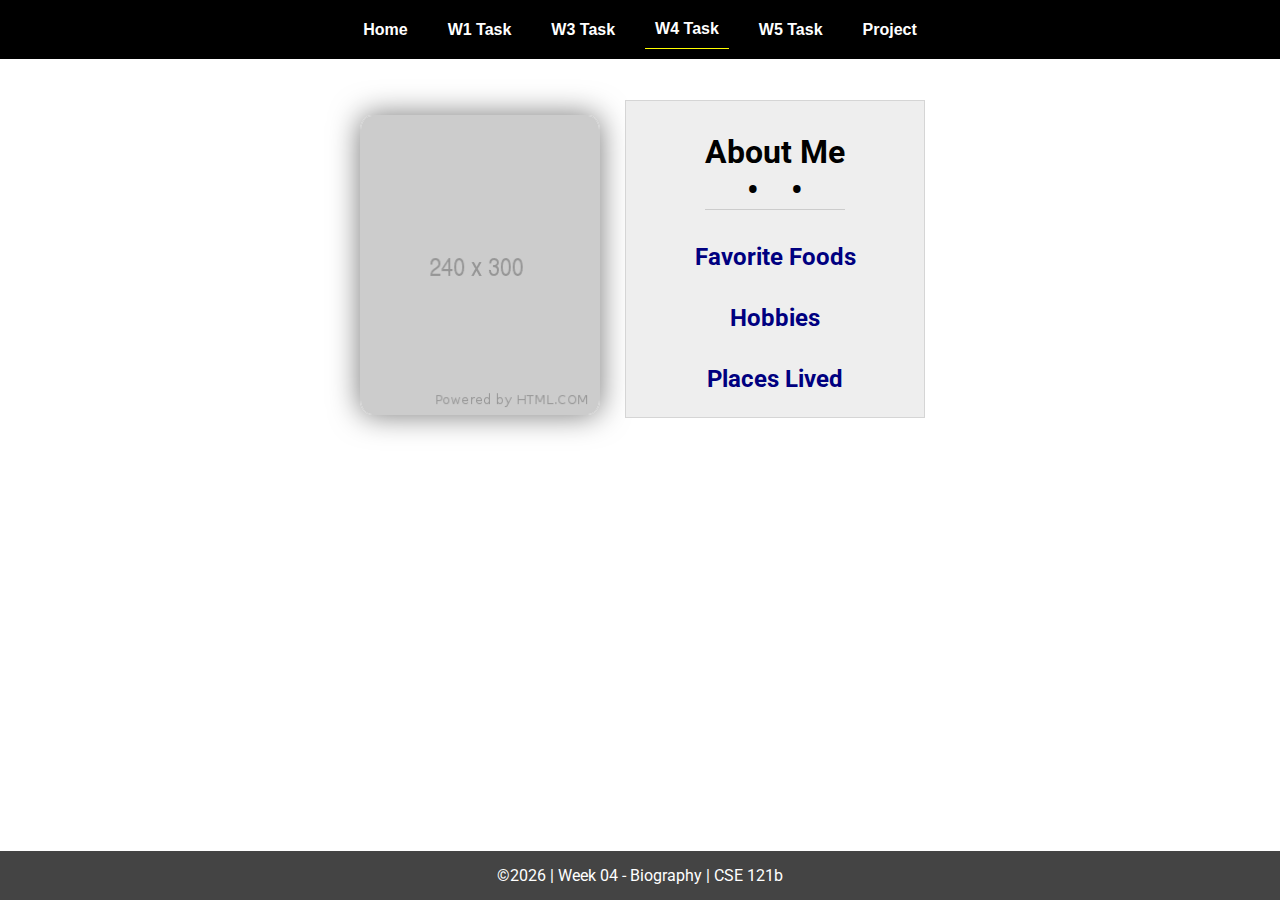
==== w04-task.html @ ca86b07f "updates on profile" ====
<!DOCTYPE html>
<html lang="en">

<head>
  <meta charset="UTF-8">
  <meta name="viewport" content="width=device-width, initial-scale=1.0">
  <title>CSE 121b | W04: Programming Tasks</title>
  <link rel="preconnect" href="https://fonts.googleapis.com">
  <link rel="preconnect" href="https://fonts.gstatic.com" crossorigin>
  <link href="https://fonts.googleapis.com/css2?family=Roboto:wght@400;600&display=swap"
    rel="stylesheet">
  <link rel="stylesheet" href="styles/main.css">
</head>

<body>
  <nav>
    <ul id="menu">
      <li><a id="toggleMenu">&equiv;</a></li>
      <li><a href="index.html">Home</a></li>
      <li><a href="w01-task.html">W1 Task</a></li>
      <li><a href="w03-task.html">W3 Task</a></li>
      <li><a href="w04-task.html" class="active">W4 Task</a></li>
      <li><a href="w05-task.html">W5 Task</a></li>
      <li><a href="project.html">Project</a></li>
    </ul>
  </nav>
  <main id="home">
    <picture>
      <img id="photo" src="images/placeholder.png" alt="Placeholder Image">
    </picture>
    <section>
      <h1>About Me<br>• &nbsp;<span id="name"></span>&nbsp; •</h1>
      <h2>Favorite Foods</h2>
      <ul id="favorite-foods"></ul>
      <h2>Hobbies</h2>
      <ul id="hobbies"></ul>
      <h2>Places Lived</h2>
      <dl id="places-lived"></dl>
    </section>
  </main>

  <footer>
    &copy;<span id="year"></span> | Week 04 - Biography | CSE 121b
  </footer>
  <script src="scripts/main.js"></script>
  <script>
    document.getElementById("year").innerHTML = new Date().getFullYear();
  </script>
  <script src="scripts/w04-task.js"></script>
</body>

</html>
---- styles/main.css ----
/* Universal Selector */
* {
    margin: 0;
    padding: 0;
    box-sizing: border-box;
}

/* HTML Selectors */
body {
    font-family: 'Roboto', Helvetica, sans-serif;
}

nav {
    background-color: black;
    width: 100%;
    position: fixed;
    top: 0;
}

nav ul {
    display: flex;
    flex-direction: column;
    align-items: center;
    max-width: -moz-fit-content;
    max-width: fit-content;
    margin: 0 auto;
}

nav ul li {
    flex: 1 1 auto;
}

nav ul li:first-child {
    display: block;
    font-size: 2rem;
}

nav ul li:first-child a {
    padding: 1px 10px;
}

nav ul li {
    display: none;
    list-style: none;
    margin: 10px;
}

nav ul li a {
    display: block;
    padding: 10px;
    text-decoration: none;
    font-weight: 600;
    color: white;
    text-align: center;
    font-family: 'Arial Narrow', Arial, sans-serif;
}

nav ul li a:hover {
    background-color: #efefef;
    color: black;
}

h1,
h2 {
    text-align: center;
    margin: 1rem 0 .5rem;
}

h1 {
    border-bottom: 1px solid #ccc;
}

#gridly h1 {
    margin-top: 80px;
}

h2 {
    font-size: 1.5rem;
    color: navy;
    text-align: center;
    margin-top: 25px;
}

h3 {
    font-size: 1.3rem;
    margin-bottom: 1rem;
}

header {
    margin-top: 70px;
}

picture {
    margin: 0 auto;
}

picture img {
    width: 240px;
    height: auto;
    border-radius: 5%;
    border: 1px solid #ccc;
    box-shadow: 0 0 30px #777;
}

section {
    display: flex;
    flex-direction: column;
    align-items: center;
    margin: 0 auto 1rem;
    border: 1px solid rgba(0, 0, 0, .1);
    padding: 1rem;
    background-color: #eee;
}

article {
    margin-bottom: 1rem;
}

article div {
    margin-bottom: .5rem;
    text-align: right;
}

label {
    padding: .35rem;
}

input {
    padding: .35rem;
}

input[type="button"] {
    padding: .5rem;
    background-color: #444;
    color: white;
    border: none;
    border-radius: 5px;
    cursor: pointer;
    width: 100%
}

input[type="checkbox"] {
    width: 25px;
    height: 25px;
}

dt {
    font-weight: 700;
}

dt::before {
    content: "🏘️ ";
}

dd {
    margin: 0 0 .5rem 2rem;
    font-size: smaller;
}

footer {
    background-color: #444;
    color: white;
    padding: 15px;
    text-align: center;
    width: 100%;
    position: fixed;
    bottom: 0;
}

/* Class Selectors */
.active {
    border-bottom: 1px solid yellow;
}

.open li {
    display: block;
}

.block {
    display: block;
}

.larger {
    font-size: larger;
    color: red;
}

.right {
    width: 100%;
    text-align: right;
}

.middle {
    display: flex;
    align-items: center;
    justify-content: right;
    gap: 1rem;
}

/* ID Selectors */

#home {
    margin-top: 125px;
    display: grid;
    grid-template-columns: 1fr;
    grid-gap: 20px;
    align-items: center;
    justify-content: center;
}


#section1 {
    background-color: rgb(225, 250, 225, .5);
}

#section2 {
    background-color: rgba(200, 200, 250, 0.5);

}

#section2 div {
    margin-bottom: 1rem;
}

#section3 {
    background-color: rgb(250, 225, 250, .5);
}

#sortBy {
    appearance: none;
    display: flex;
    padding: .5rem;
    background-color: #eee;
    color: #444;
    font-weight: 700;
    margin: 1rem auto;
    width: 200px;
    border: 1px solid rgba(0, 0, 0, .2);
    text-align: center;
}

#sortBy option:disabled {
    font-style: italic;
    padding: 1rem;
    background-color: #111;
    color: #eee;
}

#temples {
    display: grid;
    grid-template-columns: repeat(auto-fit, minmax(320px, 1fr));
    grid-gap: .5rem;
    align-items: center;
    margin-bottom: 3rem;
}

#temples article {
    height: 250px;
    margin: .5rem;
    border: 1px solid rgba(0, 0, 0, .1);
    padding: 1rem;
    background-color: #eee;
    display: flex;
    flex-direction: column;
    align-items: center;
    justify-content: center;
}

#temples h4 {
    color: navy;
    font-size: smaller;
}


#temples img {
    width: 250px;
    height: auto;
    box-shadow: 0 0 30px #777;
    margin: .5rem;
}

/* Media Queries */
@media only screen and (min-width: 32.5em) {
    nav ul {
        flex-direction: row;
    }

    nav ul li:first-child {
        display: none;
    }

    nav ul li {
        display: block;
    }

    section {
        min-width: 300px;
    }

    #home {
        margin: 100px auto 20px;
        grid-template-columns: 250px 1fr;
        max-width: -moz-fit-content;
        max-width: fit-content;
    }

    #task3 {
        display: grid;
        grid-template-columns: 1fr 1fr;
        grid-gap: 5px;
        margin: 0 auto;
        max-width: 950px;
    }

}
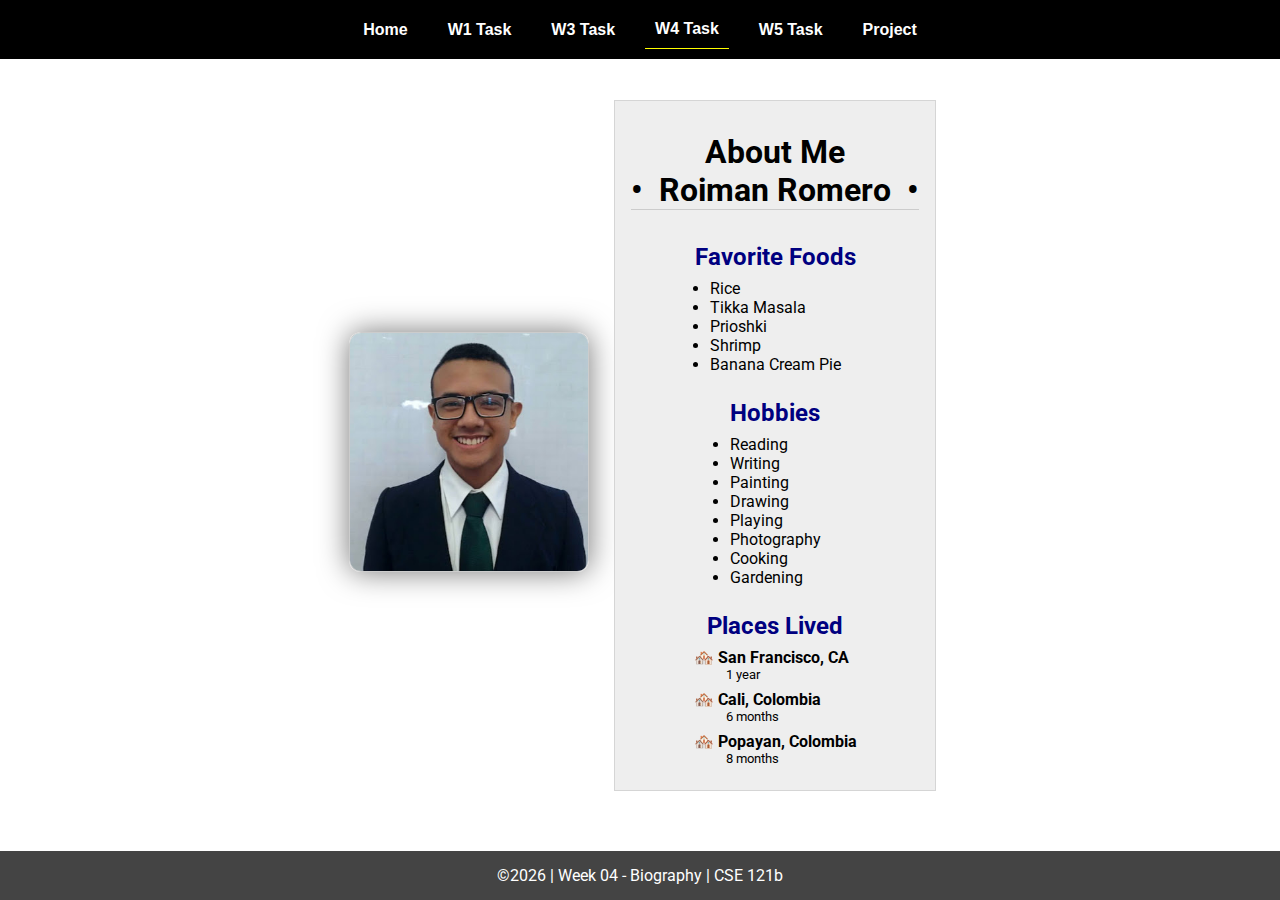
==== commit fb06c337: "w04 chages" ====
--- a/w04-task.html
+++ b/w04-task.html
@@ -26,7 +26,7 @@
   </nav>
   <main id="home">
     <picture>
-      <img id="photo" src="images/placeholder.png" alt="Placeholder Image">
+      <img id="photo" src="images/roiman.png" alt="Placeholder Image">
     </picture>
     <section>
       <h1>About Me<br>• &nbsp;<span id="name"></span>&nbsp; •</h1>
